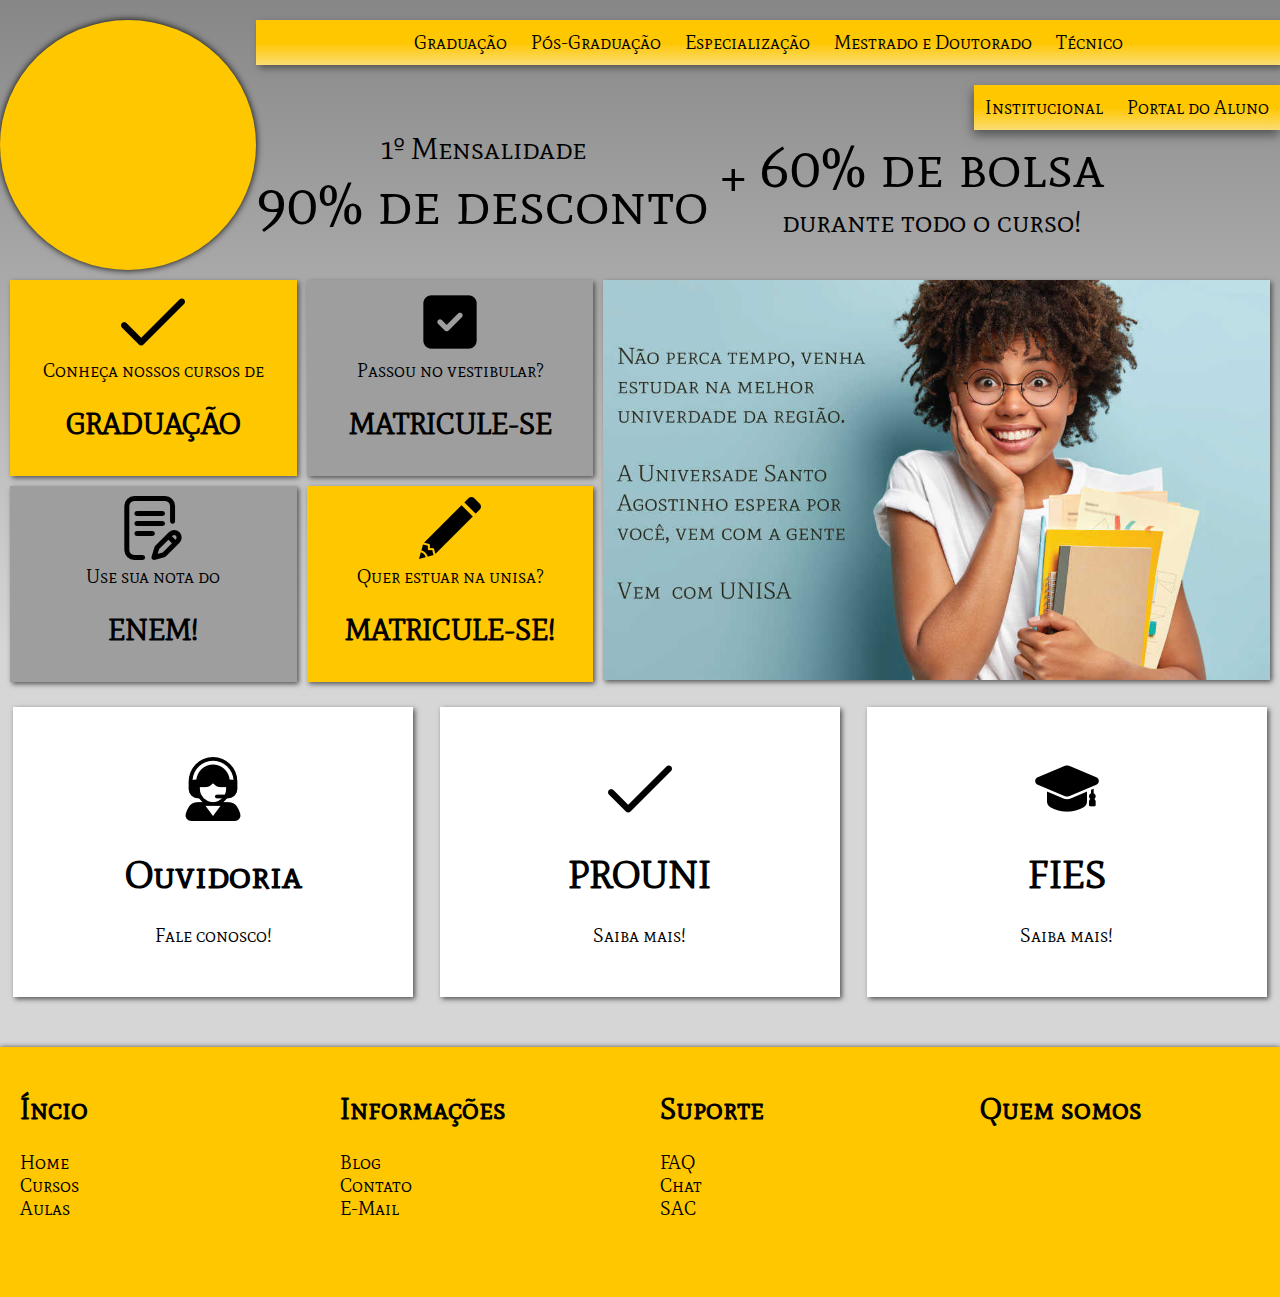
==== index.html @ 7413fcc8 "Add files via upload" ====
<!DOCTYPE html>
<html lang="pt-br">
<head>
    <meta charset="UTF-8">
    <meta name="viewport" content="width=device-width, initial-scale=1.0">
    <link rel="stylesheet" href="style.css">

    <!--
    <link rel="manifest" href="manifest.json" />
    <link rel="apple-touch-icon" href="/icones/favicon.ico" />
    <meta name="apple-mobile-web-app-status-bar" content="#db4938" />
    <meta name="theme-color" content="#db4938" />
    -->
    
    <title>Universidade Santo Agostinho</title>
    
</head>
<body>
        <!-------------------------------------------------------menu do site----------------------------------------------------->
        <header>
            <div class="circulo"> 
            </div>
            <div id="menu">
                <nav id="menu-h">
                    <ul>
                        <li><a href="/../Html+CSS Gabriel/index.html">Graduação</a></li>
                        <li><a href="#">Pós-Graduação</a></li>
                        <li><a href="#">Especialização</a></li>
                        <li><a href="#">Mestrado e Doutorado</a></li>
                        <li><a href="#">Técnico</a></li>
                    </ul>
                </nav>
                <nav id="menu2">
                    <ul>
                        <li><a href="#">Institucional</a></li>
                        <li><a href="#">Portal do Aluno</a></li>
                    </ul>
                </nav>
                <!--------------------------------anuncio de "desconto"------------------------------------>
                <div class="grid">
                    <div class="box">
                        <p class="um">1º Mensalidade</p>
                        <p class="dois">90% de desconto</p>
                    </div>
                    <div class="simbol"><p class="dois">+</p></div>
                    <div class="box">
                        <p class="dois">60% de bolsa</p>
                        <p class="um">durante todo o curso!</p>
                    </div>
                </div>
            </div>
        </header>  
    <!-----------------------------------------imagem estudante, barra de pesquisa + blocos----------------------------------------------->
    <section class="sessaoDois">
        <div class="bloco1">
            <div class="blocoSessaoDois" id="amarelo">
                    <img src="/icones/ok.png" alt="">
                    <p>Conheça nossos cursos de</p>
                    <h2>GRADUAÇÃO</h2>
            </div>
            <div class="blocoSessaoDois" id="cinza">
                    <img src="/icones/check-box.png" alt="">
                    <p>Passou no vestibular?</p>
                    <h2>MATRICULE-SE</h2>
            </div>
            <div class="blocoSessaoDois" id="cinza">
                    <img src="/icones/escrita-nota.png" alt="">
                    <p>Use sua nota do</p>
                    <h2>ENEM!</h2>
            </div>
            <div class="blocoSessaoDois" id="amarelo">
                    <img src="/icones/lapis.png" alt="">
                    <p>Quer estuar na unisa?</p>
                    <h2>MATRICULE-SE!</h2>
            </div>
        </div>
        <div class="bloco2">
            <img id="estudante" src="/imagens/textoEstudante.jpg" alt="">
        </div>
    </section>
    <!------------------------------------------ouvidoria - prouni - fies---------------------------------------------->
    <section class="sessaoTres">
        <div class="caixaTres">
            <div class="caixasteste">
                <a href=""><img src="/icones/suporte-online.png" alt=""></a>
                <h1>Ouvidoria</h1>
                <p>Fale conosco!</p>
            </div>
        </div>
        <div class="caixaTres">
            <div class="caixasteste">
                <a href=""><img src="/icones/ok.png" alt=""></a>
                <h1>PROUNI</h1>
                <p>Saiba mais!</p>
            </div>
        </div>
        <div class="caixaTres">
            <div class="caixasteste"> 
                <a href=""><img src="/icones/capelo.png" alt=""></a>
                <h1>FIES</h1>
                <p> Saiba mais!</p>
            </div>
        </div>
    </section>
    <!-------------------------------------------------------rodapé------------------------------------------------------>
    <footer>
       <div class="rodape">
            <h2>Íncio</h2>
            <ul>
                <li><a href="#">Home</a></li>
                <li><a href="#">Cursos</a></li>
                <li><a href="#">Aulas</a></li>
            </ul>
       </div>
       <div class="rodape">
            <h2>Informações</h2>
            <ul>
                <li><a href="#">Blog</a></li>
                <li><a href="#">Contato</a></li>
                <li><a href="#">E-Mail</a></li>
            </ul>
       </div>
       <div class="rodape">
            <h2>Suporte</h2>
            <ul>
                <li><a href="#">FAQ</a></li>
                <li><a href="#">Chat</a></li>
                <li><a href="#">SAC</a></li>
            </ul>
       </div>
       <div class="rodape">
            <h2 >Quem somos</h2>
       </div>
    </footer>
    <!--
    <script src="app.js"></script>
    -->
</body>
</html>
---- style.css ----
@import url('https://fonts.googleapis.com/css2?family=Mate+SC&display=swap');
@import url('https://fonts.googleapis.com/css2?family=Jura:wght@300&display=swap');
*{
    /*margin: 0 auto;*/
    padding: 0;
    box-sizing: border-box;
    font-family: mate;
    font-family: 'Mate SC', serif;  
}
body, ul, li, p{
    margin: 0px;
    padding: 0px;
    list-style: none;
    font-size: 1.2rem;
}
body{
    background-image: linear-gradient(#878787 , #D6D6D6 50%);
    background-repeat: no-repeat;
    background-color: #D6D6D6;
}
a{
    text-decoration: none;
    color: black;
}
/*-----------------------------------menu do site---------------------------------------------------------------------------*/
header{
    padding: 20px 0px 0px 0px;
    display: flex;
    /*grid-template-columns: 0.5fr 2fr;*/
    text-align: center;
}
.circulo{
    width: 320px;
    height: 250px;
    /*margin-top: -250px;*/
    /*margin-left: -200px;*/
    background-color: #FFC700;
    border-radius: 50%;
    box-shadow: 0px 0px 7px;
}
#menu{
    width: 100%; 
}
#menu-h{
    box-shadow: 3px 3px 7px #535353;
}
            #menu-h ul{
                padding: 1px; 
                background-image: linear-gradient(#FFC700 50%, #fadc72);   
            }
            #menu-h ul li{
                display: inline;    
            }
            #menu-h ul li a{
                text-decoration: none;
                padding: 10px;
                display: inline-block;
            }
            #menu-h ul li a:hover {
                opacity: 30%;
            }

#menu2{
    margin-top: 20px;
    height: 44px;
}
            #menu2 ul{
                list-style: none;
                padding: 1px;
                background-image: linear-gradient(#FFC700 50%, #fadc72); 
                float: right;
                box-shadow: -1px 5px 10px #535353;        
            }
            #menu2 ul li{
                display: inline;      
            }
            #menu2 ul li a{
                text-decoration: none;
                padding: 10px;
                display: inline-block;
            }
            #menu2 ul li a:hover {
                opacity: 30%;
            }

@media(max-width: 950px){
    header{
        flex-direction: column;
    }
    .circulo{
        width: 0;
        height: 0;
    }
    .rodape a{
        font-size: 30px
    };   
}

/*------------------------------------------ anuncio de "desconto"-----------------------------------------------------------*/
.grid{
    display: flex;
    justify-content: flex-start;
    width: 100%;
}
.um{
    font-size: 30px;
}
.simbol{
    padding: 10px;
}
.dois{
    font-size: 60px;
}
@media(max-width: 950px){
    .grid{
        flex-direction: column;
        margin-top: 30px;
    }
}
/*---------------------------------------imagem estudante, barra de pesquisa + blocos---------------------------------------------*/
.sessaoDois{
    display: flex;
    justify-content: space-around;
    width: 100%;
}
    .bloco1{
        display: grid;
        grid-template-columns: 1fr 1fr;
        padding: 10px;
        gap: 10px;
        width: 100%;
    }
        .blocoSessaoDois{ 
            text-align: center;
            /*background-color: aquamarine;*/
            box-shadow: 2px 2px 5px #535353;
            padding: 10px;
        }
    .bloco2{
        padding-right: 10px;
    }
    #estudante{
        width: 850;
        height: 400px;       
        box-shadow: 2px 2px 5px #535353;
        margin-top: 10px;
    }
    #amarelo{
        background-color: #FFC700;
    }
    #cinza{
        background-color: #9e9e9e;
    }

@media(max-width: 950px){
    .sessaoDois{
        flex-direction: column;
    }
    .bloco2{
        padding: 10px;
    }
    #estudante{
        width: 100%; /* width of container */
        height: 300px; /* height of container */
        /*object-fit: cover;
        object-position: 20% 10%; /* try 20px 10px */  
    }
}
/*----------------------------------------------------ouvidoria - prouni - fies------------------------------------------------------*/
.sessaoTres{
    display: flex;
    justify-content: space-around;
    margin-top: 15px;
}
    .caixaTres {
        width: 400px;
        height: 100%;
        background-color: white;
        box-shadow: 2px 2px 5px #535353;
    }
    .caixasteste{
        margin-top: 0px;
        text-align: center;
        padding: 50px;
    }
    .caixasteste img:hover{
        opacity: 50%;
        
    }
@media(max-width: 950px){
    .sessaoTres{
        flex-direction: column;
        padding: 10px;
        margin-top: 0;
    }
    .caixaTres{
        width: 100%;
        margin-top: 15px;
    }
}
/*---------------------------------------------------rodapé-----------------------------------------------------*/
footer{
    width: 100%;
    min-height: 250px;
    background-color: #FFC700;
    display: flex;
    margin-top: 50px;
    box-shadow: 0px 0px 5px #535353;
}
footer .rodape{
    width: 320px;
    min-height: 150px;
    padding: 20px;
}
.rodape ul li a:hover{
    color: #fff;
}
@media(max-width: 950px){
    footer{
        flex-direction: column;
    }
    footer .rodape{
        width: 100%;
        text-align: center;
    }
}
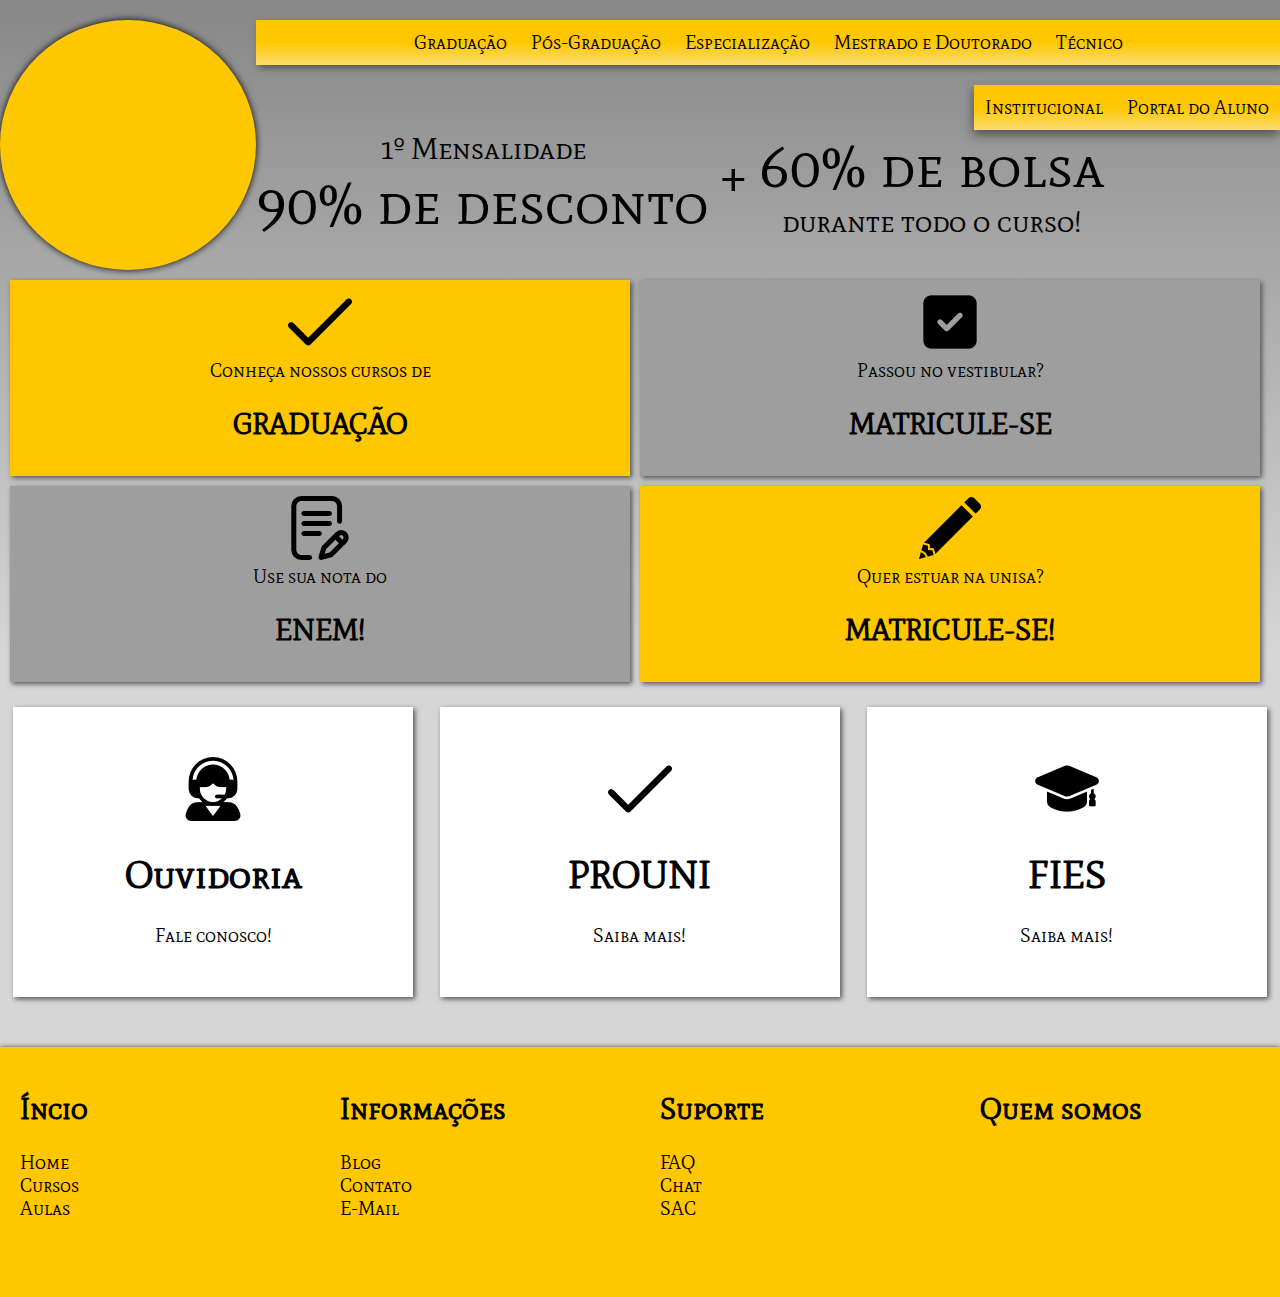
==== commit ffab7e1a: "UNISA-WEB_PROGRESSIVO" ====
--- a/index.html
+++ b/index.html
@@ -2,15 +2,13 @@
 <html lang="pt-br">
 <head>
     <meta charset="UTF-8">
+    <meta http-equiv="X-UA-Compatible" content="IE=chrome">
     <meta name="viewport" content="width=device-width, initial-scale=1.0">
     <link rel="stylesheet" href="style.css">
+    <link rel="shortcut icon" href="/icones/burro.ico" type="image/x-icon">
 
-    <!--
-    <link rel="manifest" href="manifest.json" />
-    <link rel="apple-touch-icon" href="/icones/favicon.ico" />
-    <meta name="apple-mobile-web-app-status-bar" content="#db4938" />
-    <meta name="theme-color" content="#db4938" />
-    -->
+    <link rel="manifest" href="manifest.webmanifest" />
+    
     
     <title>Universidade Santo Agostinho</title>
     
@@ -75,7 +73,7 @@
             </div>
         </div>
         <div class="bloco2">
-            <img id="estudante" src="/imagens/textoEstudante.jpg" alt="">
+            <img id="estudante" src="/image/textoEstudante.jpg" alt="">
         </div>
     </section>
     <!------------------------------------------ouvidoria - prouni - fies---------------------------------------------->
@@ -132,8 +130,8 @@
             <h2 >Quem somos</h2>
        </div>
     </footer>
-    <!--
+    
     <script src="app.js"></script>
-    -->
+    
 </body>
 </html>